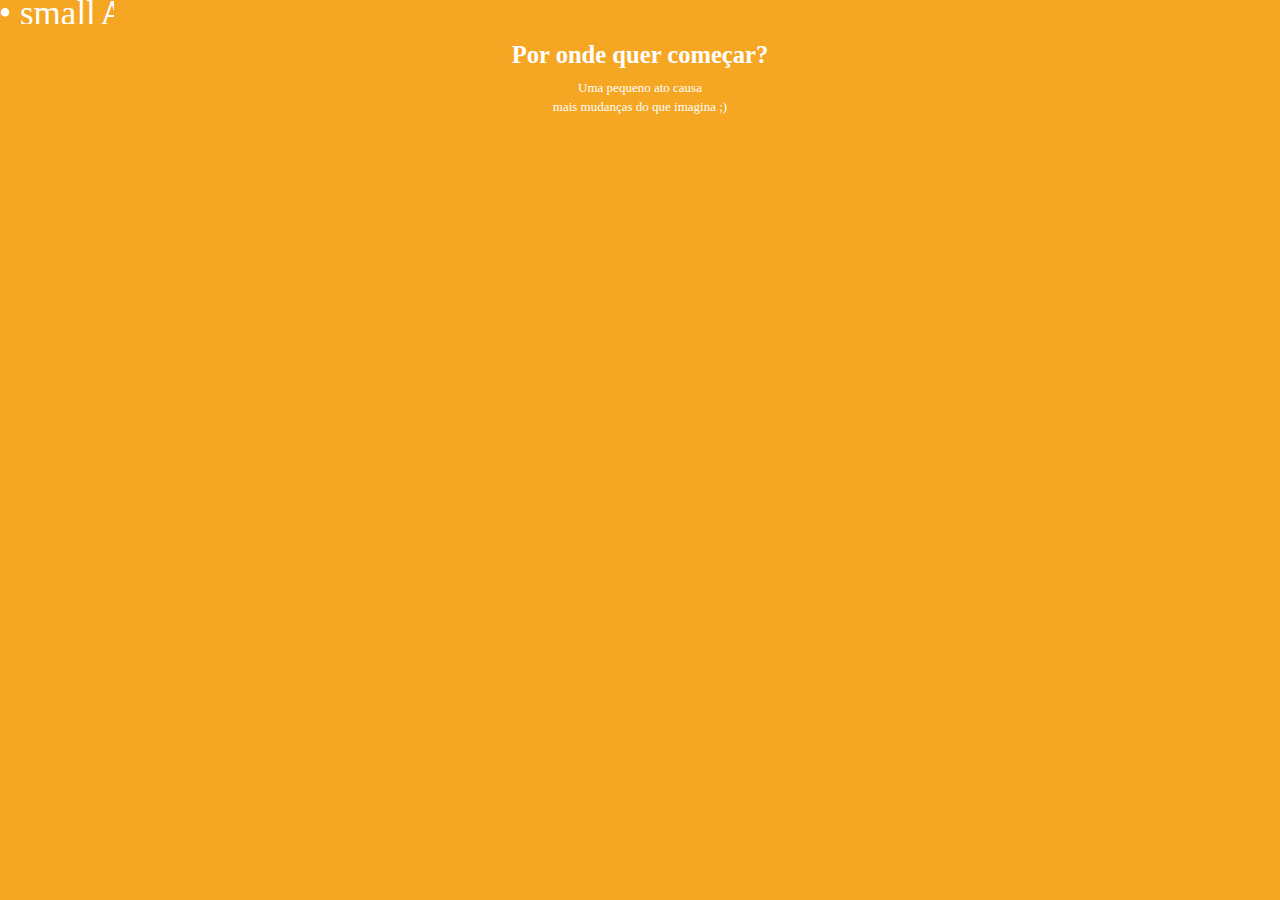
==== index.html @ 8f7b13a3 "index, descarte" ====
<!DOCTYPE html>
<html lang="en">
<head>
    <meta charset="UTF-8">
    <meta name="viewport" content="width=device-width, initial-scale=1.0">
    <meta http-equiv="X-UA-Compatible" content="ie=edge">
    <link href="style.css" rel="stylesheet" type="text/css">
	<!--Import Google Icon Font-->
    <link href="https://fonts.googleapis.com/icon?family=Material+Icons" rel="stylesheet">
    <!--Import materialize.css-->
    <link rel="stylesheet" href="https://cdnjs.cloudflare.com/ajax/libs/materialize/1.0.0/css/materialize.min.css">
    <title>smallACT</title>
</head>
<body style="background-color: #f5a623">
    <header>
        <iframe src="small-act.svg" class="center-align" width="114px" height="24" frameborder="0"></iframe>
        <h5 id="div_comecar" class="center-align">Por onde quer começar?</h5>
        <div id="div_text" class="center-align">Uma pequeno ato causa</div>
        <div id="div_text" class="center-align">mais mudanças do que imagina ;)</div>
    </header>
    
</body>
</html>
---- style.css ----
.Rectangle-2-Copy {
    width: 375px;
    height: 705px;
    background-color: #f5a623;
}

.-smallACT- {
    width: 114px;
    height: 24px;
    font-family: Gilroy;
    font-size: 20px;
    font-weight: 300;
    font-style: normal;
    font-stretch: normal;
    line-height: normal;
    letter-spacing: normal;
    color: #ffffff;
    text-align: center;
  }
.-smallACT- .text-style-1 {
    font-weight: 800;
}

.Por-onde-quer-comea {
    width: 274px;
    height: 29px;
    font-family: Gilroy;
    font-size: 24px;
    font-weight: 800;
    font-style: normal;
    font-stretch: normal;
    line-height: normal;
    letter-spacing: normal;
    text-align: center;
    color: #ffffff;
}

.Uma-pequeno-ato-caus {
    width: 224px;
    height: 32px;
    font-family: Montserrat;
    font-size: 13px;
    font-weight: 500;
    font-style: normal;
    font-stretch: normal;
    line-height: normal;
    letter-spacing: normal;
    text-align: center;
    color: #ffffff;
}

#div_logo{
    color: #fff;
    margin: 39px;
    font-size: 20px;
}

#div_comecar{
    color: #fff;
    margin: 10px;
    font-family: Gilroy;
    font-weight: 800;   
}

#div_text{
    color: #ffffff;
    font-family: Montserrat;
    font-size: 13px;
    font-weight: 500;
}
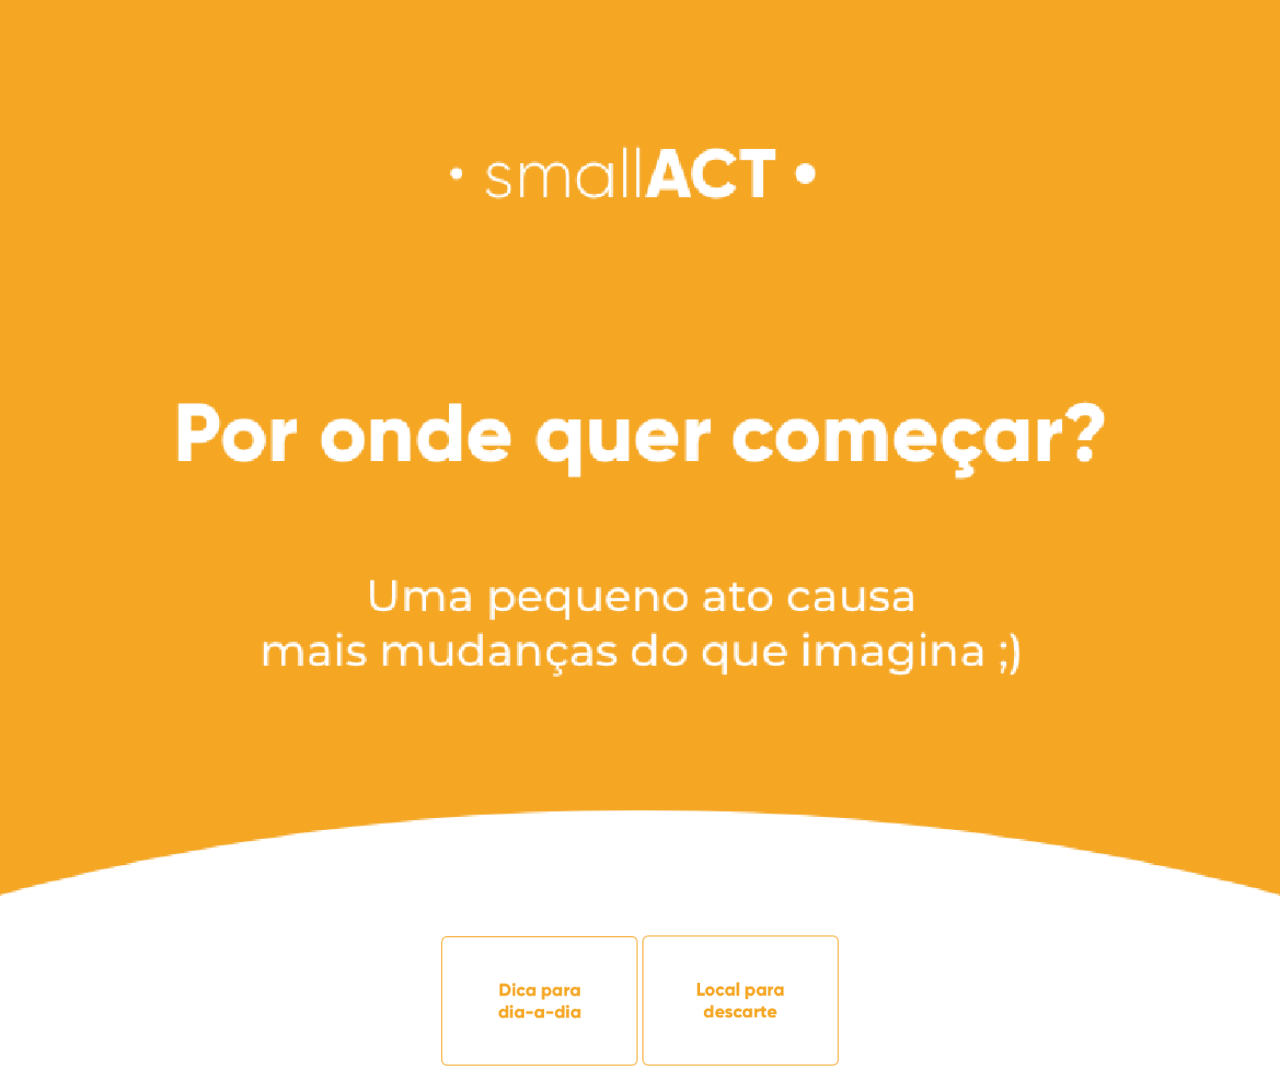
==== commit 99f74cb4: "Fim do index" ====
--- a/index.html
+++ b/index.html
@@ -11,13 +11,15 @@
     <link rel="stylesheet" href="https://cdnjs.cloudflare.com/ajax/libs/materialize/1.0.0/css/materialize.min.css">
     <title>smallACT</title>
 </head>
-<body style="background-color: #f5a623">
-    <header>
-        <iframe src="small-act.svg" class="center-align" width="114px" height="24" frameborder="0"></iframe>
-        <h5 id="div_comecar" class="center-align">Por onde quer começar?</h5>
-        <div id="div_text" class="center-align">Uma pequeno ato causa</div>
-        <div id="div_text" class="center-align">mais mudanças do que imagina ;)</div>
-    </header>
-    
+<body>
+    <img src="index.png" alt="" width="100%" class="responcive-img">
+    <div class="center-align">
+        <a href="dica.html">
+            <img style="margin-top: 30px" src="dica.png" alt="" width="197px" class="responcive-img center-align">
+        </a>
+        <a href="descarte.html">
+            <img style="margin-top: 30px" src="descarte.png" alt="" width="197px">
+        </a>
+    </div>
 </body>
 </html>